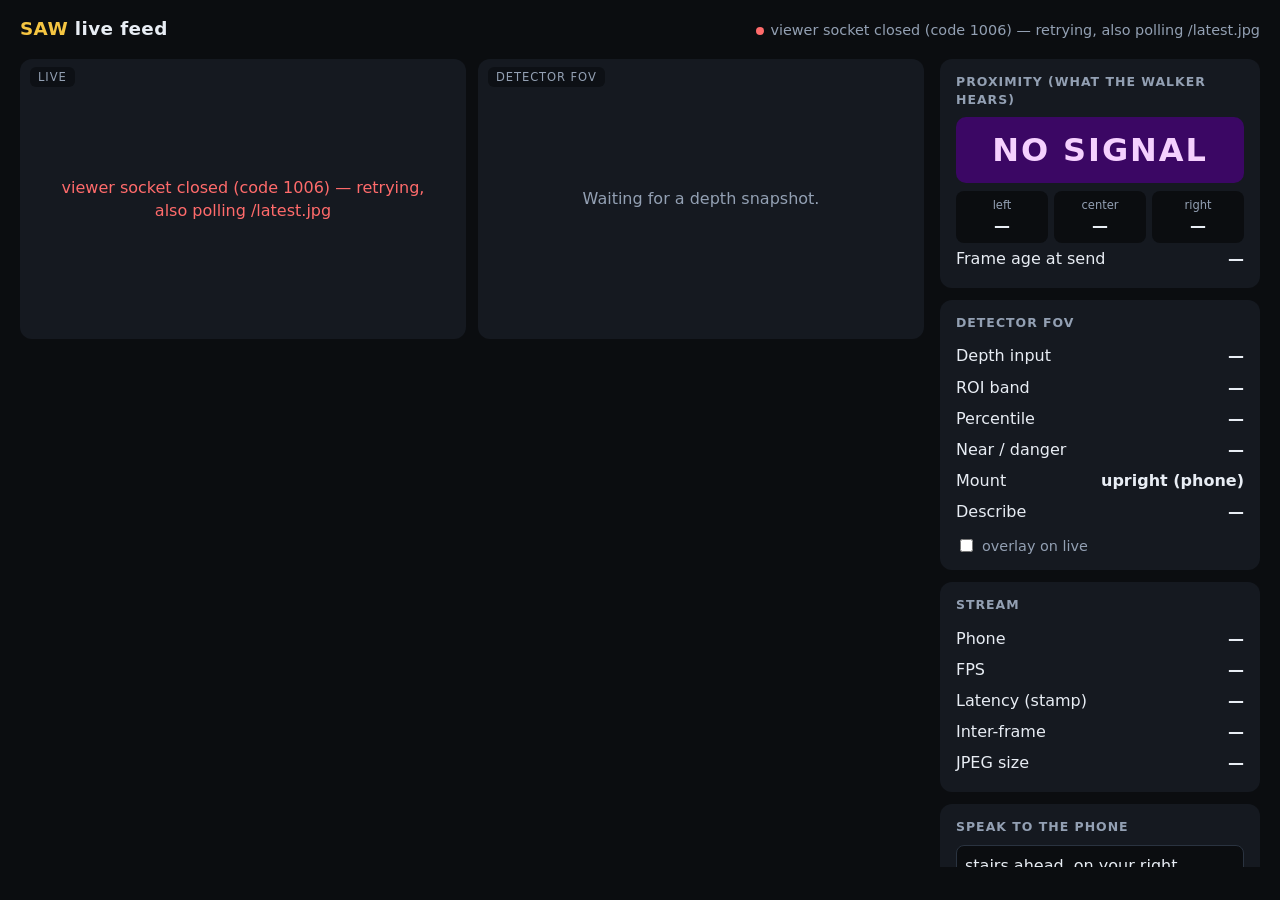
==== server/static/index.html @ 2505c1c9 "fix(viewer): honor hidden so the FoV img does not flash broken Author display:block on stage images " ====
<!DOCTYPE html>
<html lang="en">
<head>
  <meta charset="utf-8" />
  <meta name="viewport" content="width=device-width, initial-scale=1" />
  <title>SAW — live feed</title>
  <style>
    :root {
      --bg: #0b0d10;
      --panel: #151920;
      --ink: #e8edf4;
      --muted: #93a0b3;
      --accent: #f5c542;
      --good: #3dd68c;
      --bad: #ff6b6b;
    }
    * { box-sizing: border-box; }
    [hidden] { display: none !important; }
    html, body { margin: 0; height: 100%; background: var(--bg); color: var(--ink); font: 16px/1.45 ui-sans-serif, system-ui, sans-serif; }
    header { padding: 16px 20px 8px; display: flex; justify-content: space-between; align-items: baseline; gap: 12px; flex-wrap: wrap; }
    h1 { font-size: 1.15rem; margin: 0; letter-spacing: 0.02em; }
    h1 span { color: var(--accent); }
    .meta { color: var(--muted); font-size: 0.9rem; }
    main { display: grid; grid-template-columns: 1fr 320px; gap: 16px; padding: 8px 20px 20px; height: calc(100% - 64px); }
    @media (max-width: 800px) { main { grid-template-columns: 1fr; height: auto; } }
    .feeds { display: grid; grid-template-columns: 1fr 1fr; gap: 12px; min-height: 0; }
    .feeds.overlay { grid-template-columns: 1fr; }
    @media (max-width: 1100px) { .feeds:not(.overlay) { grid-template-columns: 1fr; } }
    .stage { background: var(--panel); border-radius: 12px; display: flex; align-items: center; justify-content: center; overflow: hidden; min-height: 280px; position: relative; }
    .stage img { max-width: 100%; max-height: 100%; display: block; background: #000; }
    .stage canvas { max-width: 100%; max-height: 100%; display: block; background: transparent; }
    .stage .stack { position: relative; display: inline-block; max-width: 100%; max-height: 100%; }
    .stage .stack img, .stage .stack canvas { max-width: 100%; max-height: 70vh; }
    .stage .stack canvas { position: absolute; inset: 0; width: 100%; height: 100%; pointer-events: none; }
    .feeds.overlay #fovStage { position: absolute; inset: 0; background: transparent; opacity: 0.55; pointer-events: none; }
    .feeds.overlay { position: relative; }
    .feeds.overlay #fovStage img { max-height: 70vh; }
    .label { position: absolute; top: 8px; left: 10px; font-size: 0.72rem; letter-spacing: 0.08em; text-transform: uppercase; color: var(--muted); background: rgba(11,13,16,0.7); padding: 2px 8px; border-radius: 6px; }
    .empty { color: var(--muted); padding: 24px; text-align: center; }
    .empty.bad { color: var(--bad); }
    aside { display: flex; flex-direction: column; gap: 12px; overflow: auto; }
    .card { background: var(--panel); border-radius: 12px; padding: 14px 16px; }
    .card h2 { margin: 0 0 8px; font-size: 0.78rem; text-transform: uppercase; letter-spacing: 0.08em; color: var(--muted); }
    .stat { display: flex; justify-content: space-between; padding: 4px 0; gap: 12px; }
    .stat b { font-variant-numeric: tabular-nums; text-align: right; }
    .dot { width: 8px; height: 8px; border-radius: 50%; display: inline-block; margin-right: 6px; background: var(--bad); }
    .dot.on { background: var(--good); }
    textarea, input, button { font: inherit; }
    textarea, select { width: 100%; background: #0b0d10; color: var(--ink); border: 1px solid #2a3340; border-radius: 8px; padding: 8px; }
    textarea { min-height: 72px; resize: vertical; }
    select { width: auto; }
    .row { display: flex; gap: 8px; margin-top: 8px; align-items: center; flex-wrap: wrap; }
    button { background: var(--accent); color: #1a1400; border: 0; border-radius: 8px; padding: 8px 12px; font-weight: 700; cursor: pointer; }
    button.ghost { background: transparent; color: var(--ink); border: 1px solid #2a3340; }
    label.chk { color: var(--muted); font-size: 0.9rem; display: flex; gap: 6px; align-items: center; }
    .prox { font-size: 2rem; font-weight: 800; text-align: center; border-radius: 10px; padding: 10px 0; background: #2a3340; letter-spacing: 0.06em; }
    .prox.clear { background: #14532d; color: #bbf7d0; }
    .prox.near { background: #854d0e; color: #fef08a; }
    .prox.danger { background: #991b1b; color: #fff; }
    .prox.lost { background: #3b0764; color: #f5d0fe; }
    .sectors { display: grid; grid-template-columns: repeat(3, 1fr); gap: 6px; margin-top: 8px; text-align: center; font-variant-numeric: tabular-nums; }
    .sectors div { background: #0b0d10; border-radius: 8px; padding: 6px 0; }
    .sectors small { display: block; color: var(--muted); font-size: 0.72rem; }
    .log { font: 12px/1.4 ui-monospace, monospace; color: var(--muted); max-height: 160px; overflow: auto; white-space: pre-wrap; }
  </style>
</head>
<body>
  <header>
    <h1><span>SAW</span> live feed</h1>
    <div class="meta"><span class="dot" id="dot"></span><span id="conn">connecting…</span></div>
  </header>
  <main>
    <div>
      <div class="feeds" id="feeds">
        <section class="stage" aria-label="Phone camera feed" id="liveStage">
          <div class="empty" id="empty">Waiting for frames from the phone.</div>
          <div class="stack" id="liveStack" hidden>
            <img id="frame" alt="Latest frame from the phone camera" />
            <canvas id="roiCanvas" aria-hidden="true"></canvas>
          </div>
          <span class="label">Live</span>
        </section>
        <section class="stage" aria-label="Effective field of view" id="fovStage">
          <div class="empty" id="fovEmpty">Waiting for a depth snapshot.</div>
          <img id="fov" alt="Depth band the proximity detector uses" hidden />
          <span class="label">Detector FoV</span>
        </section>
      </div>
    </div>
    <aside>
      <div class="card">
        <h2>Proximity (what the walker hears)</h2>
        <div class="prox lost" id="prox" role="status" aria-live="polite">NO SIGNAL</div>
        <div class="sectors">
          <div><small>left</small><b id="secL">—</b></div>
          <div><small>center</small><b id="secC">—</b></div>
          <div><small>right</small><b id="secR">—</b></div>
        </div>
        <div class="stat"><span>Frame age at send</span><b id="proxAge">—</b></div>
      </div>
      <div class="card">
        <h2>Detector FoV</h2>
        <div class="stat"><span>Depth input</span><b id="fovSize">—</b></div>
        <div class="stat"><span>ROI band</span><b id="fovRoi">—</b></div>
        <div class="stat"><span>Percentile</span><b id="fovPct">—</b></div>
        <div class="stat"><span>Near / danger</span><b id="fovThr">—</b></div>
        <div class="stat"><span>Mount</span><b id="fovMount">upright (phone)</b></div>
        <div class="stat"><span>Describe</span><b id="fovDescribe">—</b></div>
        <div class="row">
          <label class="chk"><input type="checkbox" id="overlayBox" /> overlay on live</label>
        </div>
      </div>
      <div class="card">
        <h2>Stream</h2>
        <div class="stat"><span>Phone</span><b id="phone">—</b></div>
        <div class="stat"><span>FPS</span><b id="fps">—</b></div>
        <div class="stat"><span>Latency (stamp)</span><b id="lat">—</b></div>
        <div class="stat"><span>Inter-frame</span><b id="inter">—</b></div>
        <div class="stat"><span>JPEG size</span><b id="bytes">—</b></div>
      </div>
      <div class="card">
        <h2>Speak to the phone</h2>
        <textarea id="sayText" placeholder="Something the phone should say">stairs ahead, on your right</textarea>
        <div class="row">
          <button type="button" id="sayBtn">Say</button>
          <button type="button" class="ghost" id="sayUrgent">Say urgent</button>
          <label class="chk"><input type="checkbox" id="urgentBox" /> urgent</label>
        </div>
      </div>
      <div class="card">
        <h2>Recall</h2>
        <textarea id="recallText" placeholder="What happened in the last few minutes?">what happened recently</textarea>
        <div class="row">
          <button type="button" id="recallBtn">Recall</button>
          <select id="recallBackend" aria-label="Recall backend">
            <option value="">auto</option>
            <option value="snowflake">snowflake</option>
            <option value="tiger">tiger</option>
          </select>
        </div>
      </div>
      <div class="card">
        <h2>Log</h2>
        <div class="log" id="log"></div>
      </div>
    </aside>
  </main>
  <script>
    const $ = (id) => document.getElementById(id);
    const logEl = $("log");
    function log(line) {
      const t = new Date().toLocaleTimeString();
      logEl.textContent = `[${t}] ${line}\n` + logEl.textContent;
    }
    function showStatus(text, ok) {
      $("conn").textContent = text;
      $("dot").classList.toggle("on", !!ok);
    }
    function showSocketError(reason) {
      showStatus(reason, false);
      log(reason);
      if ($("liveStack").hidden) {
        $("empty").hidden = false;
        $("empty").classList.add("bad");
        $("empty").textContent = reason;
      }
    }

    let frameUrl = null;
    let lastWsFrame = 0;
    let lastHttpTs = "";
    let lastFovSeq = -1;
    let fovMeta = null;
    let ws = null;
    let reconnectTimer = null;

    function jpegFromBinary(buf) {
      const bytes = buf instanceof Uint8Array ? buf : new Uint8Array(buf);
      if (bytes.byteLength >= 2 && bytes[0] === 0xff && bytes[1] === 0xd8) return bytes;
      if (bytes.byteLength < 20) return null;
      if (bytes[0] !== 83 || bytes[1] !== 65 || bytes[2] !== 87 || bytes[3] !== 49) return null; // SAW1
      const payloadLen = new DataView(bytes.buffer, bytes.byteOffset, bytes.byteLength).getUint32(16, false);
      if (payloadLen < 1 || 20 + payloadLen > bytes.byteLength) return null;
      return bytes.subarray(20, 20 + payloadLen);
    }

    function showFrame(jpeg) {
      const blob = jpeg instanceof Blob ? jpeg : new Blob([jpeg], { type: "image/jpeg" });
      if (frameUrl) URL.revokeObjectURL(frameUrl);
      frameUrl = URL.createObjectURL(blob);
      $("frame").src = frameUrl;
      $("liveStack").hidden = false;
      $("empty").hidden = true;
      $("empty").classList.remove("bad");
    }

    function applyFovMeta(meta) {
      if (!meta) return;
      fovMeta = meta;
      const h = meta.depth_height, w = meta.depth_width;
      $("fovSize").textContent = (h && w) ? (h + "×" + w) : "—";
      $("fovRoi").textContent = (typeof meta.roi_top === "number")
        ? (meta.roi_top + "–" + meta.roi_bottom) : "—";
      $("fovPct").textContent = (typeof meta.percentile === "number") ? ("p" + meta.percentile) : "—";
      $("fovThr").textContent = (typeof meta.near_m === "number")
        ? (meta.near_m + " / " + meta.danger_m + " m") : "—";
      $("fovMount").textContent = meta.mount_note || "upright (phone)";
      $("fovDescribe").textContent = meta.describe || "—";
      if (meta.has_jpeg && typeof meta.seq === "number" && meta.seq !== lastFovSeq) {
        lastFovSeq = meta.seq;
        $("fov").src = "/fov.jpg?t=" + meta.seq;
        $("fov").hidden = false;
        $("fovEmpty").hidden = true;
      } else if (!meta.has_jpeg) {
        $("fov").removeAttribute("src");
        $("fov").hidden = true;
        $("fovEmpty").hidden = false;
        $("fovEmpty").textContent = meta.model
          ? "Waiting for a depth snapshot."
          : "No depth model loaded — ROI band is drawn on the live frame.";
      }
      drawRoi();
    }

    function drawRoi() {
      const img = $("frame");
      const canvas = $("roiCanvas");
      if (!fovMeta || !img.naturalWidth) return;
      canvas.width = img.naturalWidth;
      canvas.height = img.naturalHeight;
      const ctx = canvas.getContext("2d");
      ctx.clearRect(0, 0, canvas.width, canvas.height);
      const y0 = canvas.height * (fovMeta.roi_top || 0);
      const y1 = canvas.height * (fovMeta.roi_bottom || 1);
      ctx.fillStyle = "rgba(11,13,16,0.45)";
      ctx.fillRect(0, 0, canvas.width, y0);
      ctx.fillRect(0, y1, canvas.width, canvas.height - y1);
      ctx.strokeStyle = "#f5c542";
      ctx.lineWidth = Math.max(2, canvas.width / 200);
      ctx.strokeRect(1, y0, canvas.width - 2, Math.max(2, y1 - y0));
      ctx.strokeStyle = "#e8edf4";
      ctx.lineWidth = 1;
      ctx.beginPath();
      ctx.moveTo(canvas.width / 3, y0);
      ctx.lineTo(canvas.width / 3, y1);
      ctx.moveTo((canvas.width * 2) / 3, y0);
      ctx.lineTo((canvas.width * 2) / 3, y1);
      ctx.stroke();
    }
    $("frame").addEventListener("load", drawRoi);

    function handleText(raw) {
      let obj;
      try { obj = JSON.parse(raw); } catch { return; }
      if (obj.type === "stats") {
        $("fps").textContent = obj.fps;
        $("lat").textContent = obj.latency_ms + " ms";
        $("inter").textContent = obj.inter_ms + " ms";
        $("bytes").textContent = obj.bytes + " B";
        $("phone").textContent = obj.phone_connected ? "connected" : "offline";
      } else if (obj.type === "say") {
        log("say" + (obj.urgent ? " (urgent)" : "") + ": " + obj.text);
      } else if (obj.type === "hello_ack") {
        $("phone").textContent = obj.phone_connected ? "connected" : "offline";
        log("hello_ack proto=" + obj.proto);
        if (obj.fov) applyFovMeta(obj.fov);
      } else if (obj.type === "proximity") {
        showProximity(obj);
      } else if (obj.type === "fov") {
        applyFovMeta(obj);
      } else if (obj.type === "mic") {
        log("mic chunk " + obj.bytes + " B");
      }
    }

    async function onWsMessage(ev) {
      if (typeof ev.data === "string") {
        handleText(ev.data);
        return;
      }
      let buf = ev.data;
      if (buf instanceof Blob) buf = await buf.arrayBuffer();
      if (!(buf instanceof ArrayBuffer)) return;
      const jpeg = jpegFromBinary(buf);
      if (!jpeg) return;
      lastWsFrame = performance.now();
      showFrame(jpeg);
    }

    function viewerUrl() {
      const proto = location.protocol === "https:" ? "wss" : "ws";
      return proto + "://" + location.host + "/v1/viewer";
    }

    function connectViewer() {
      const url = viewerUrl();
      try {
        ws = new WebSocket(url);
      } catch (err) {
        showSocketError("viewer socket failed to open: " + err + " (" + url + ")");
        scheduleReconnect();
        return;
      }
      ws.binaryType = "arraybuffer";
      ws.addEventListener("open", () => {
        showStatus("viewer connected", true);
        $("empty").classList.remove("bad");
        log("viewer socket open " + url);
      });
      ws.addEventListener("close", (ev) => {
        const why = "viewer socket closed (code " + ev.code + (ev.reason ? " " + ev.reason : "") + ")";
        showSocketError(why + " — retrying, also polling /latest.jpg");
        scheduleReconnect();
      });
      ws.addEventListener("error", () => {
        showSocketError("viewer socket error (" + url + ") — polling /latest.jpg");
      });
      ws.addEventListener("message", (ev) => { onWsMessage(ev).catch((e) => log(String(e))); });
    }

    function scheduleReconnect() {
      if (reconnectTimer) return;
      reconnectTimer = setTimeout(() => {
        reconnectTimer = null;
        connectViewer();
      }, 1500);
    }

    async function pollLatest() {
      if (lastWsFrame && performance.now() - lastWsFrame < 500) return;
      try {
        const r = await fetch("/latest.jpg", { cache: "no-store" });
        if (!r.ok) return;
        const blob = await r.blob();
        if (!blob.size) return;
        const ts = r.headers.get("X-Capture-Ts") || String(blob.size);
        if (ts === lastHttpTs && !$("liveStack").hidden) return;
        lastHttpTs = ts;
        showFrame(blob);
      } catch (err) {
        log("latest.jpg poll failed: " + err);
      }
    }

    async function pollFov() {
      if (ws && ws.readyState === WebSocket.OPEN && lastFovSeq >= 0) return;
      try {
        const r = await fetch("/fov.json", { cache: "no-store" });
        if (r.ok) applyFovMeta(await r.json());
      } catch (err) {
        log("fov.json poll failed: " + err);
      }
    }

    // Mirrors the phone watchdog: no heartbeat for 1 s means the walker hears "sensor lost".
    let lastProx = 0;
    function showProximity(p) {
      lastProx = performance.now();
      const el = $("prox");
      const known = p.state === "ok" && ["clear", "near", "danger"].includes(p.level);
      el.className = "prox " + (known ? p.level : "lost");
      el.textContent = known ? p.level.toUpperCase() : "UNKNOWN";
      const s = p.sectors_m || {};
      const fmt = (v) => (typeof v === "number" ? v.toFixed(1) + " m" : "—");
      $("secL").textContent = fmt(s.left);
      $("secC").textContent = fmt(s.center);
      $("secR").textContent = fmt(s.right);
      $("proxAge").textContent = typeof p.age_ms === "number" ? p.age_ms + " ms" : "—";
    }
    setInterval(() => {
      if (lastProx && performance.now() - lastProx > 1000) {
        $("prox").className = "prox lost";
        $("prox").textContent = "SENSOR LOST";
      }
    }, 200);

    async function sendSay(urgent) {
      const text = $("sayText").value;
      const u = urgent || $("urgentBox").checked;
      const r = await fetch("/say", {
        method: "POST",
        headers: { "content-type": "application/json" },
        body: JSON.stringify({ text, urgent: u }),
      });
      const j = await r.json();
      log(j.ok ? "posted say" : ("say failed: " + j.error));
    }
    $("sayBtn").onclick = () => sendSay(false);
    $("sayUrgent").onclick = () => sendSay(true);
    $("recallBtn").onclick = async () => {
      const question = $("recallText").value;
      const backend = $("recallBackend").value;
      const r = await fetch("/recall", {
        method: "POST",
        headers: { "content-type": "application/json" },
        body: JSON.stringify({ question, backend: backend || null }),
      });
      const j = await r.json();
      log(j.ok ? ("recall (" + j.backend + "): " + j.text) : ("recall failed: " + j.error));
    };
    $("overlayBox").onchange = () => $("feeds").classList.toggle("overlay", $("overlayBox").checked);

    pollLatest();
    pollFov();
    setInterval(pollLatest, 250);
    setInterval(pollFov, 500);
    connectViewer();
  </script>
</body>
</html>
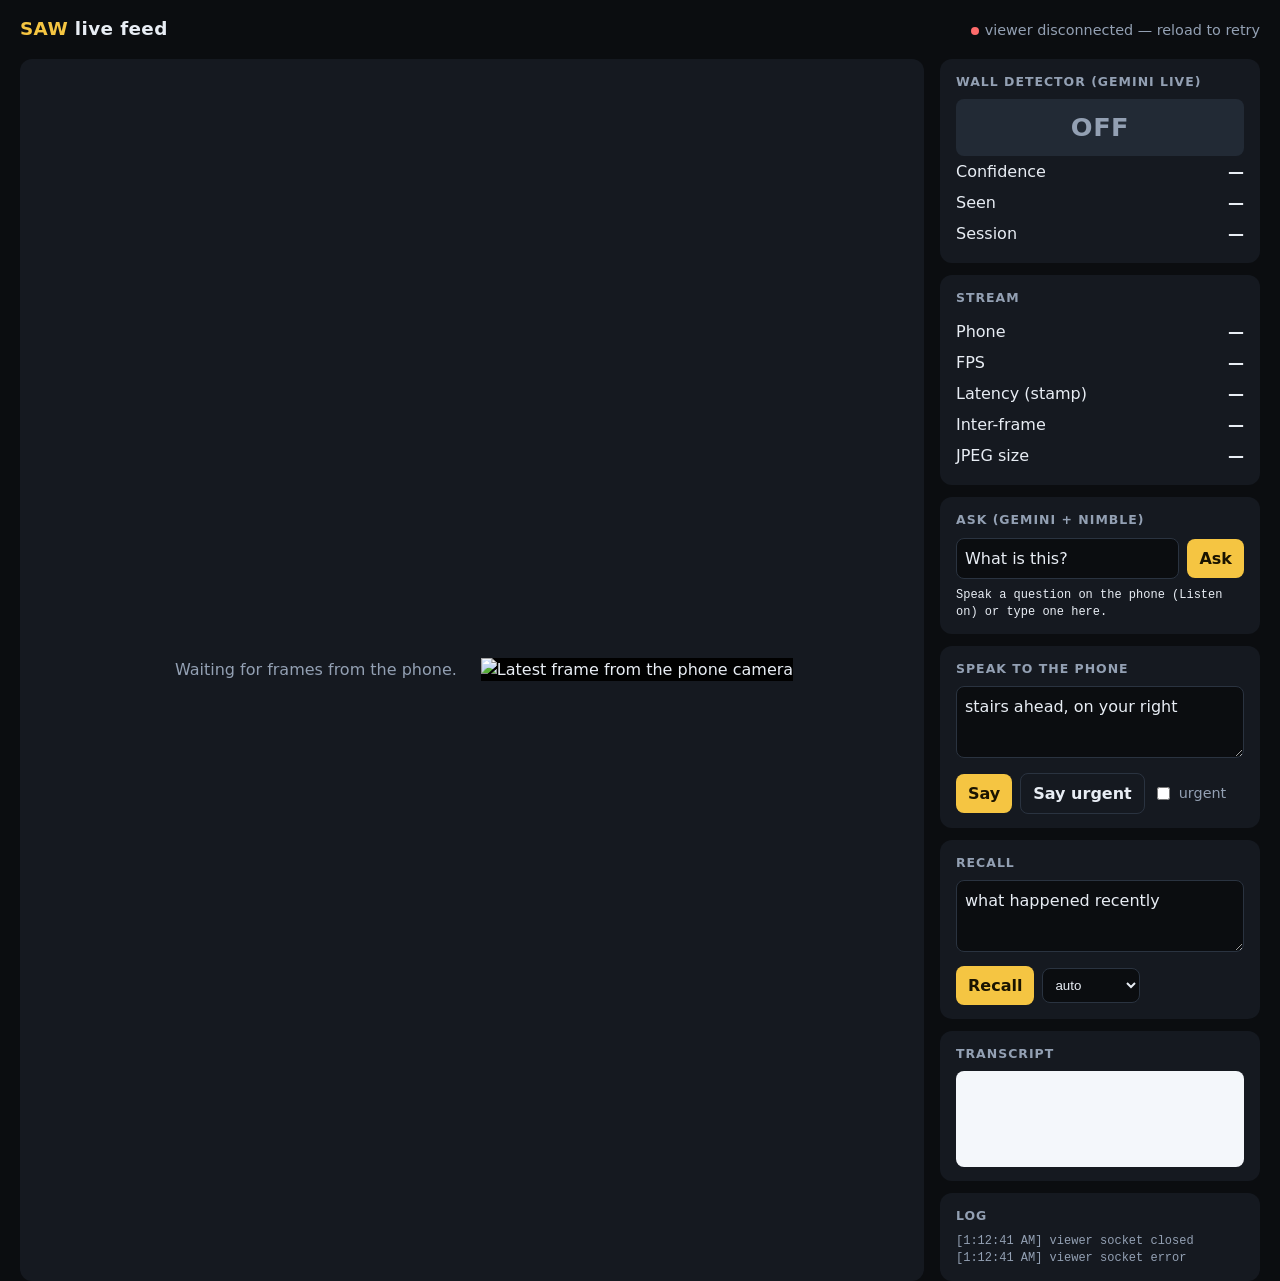
==== commit 805cd62d: "iPhone web client, Gemini + Nimble assistant" ====
--- a/server/static/index.html
+++ b/server/static/index.html
@@ -15,7 +15,6 @@
       --bad: #ff6b6b;
     }
     * { box-sizing: border-box; }
-    [hidden] { display: none !important; }
     html, body { margin: 0; height: 100%; background: var(--bg); color: var(--ink); font: 16px/1.45 ui-sans-serif, system-ui, sans-serif; }
     header { padding: 16px 20px 8px; display: flex; justify-content: space-between; align-items: baseline; gap: 12px; flex-wrap: wrap; }
     h1 { font-size: 1.15rem; margin: 0; letter-spacing: 0.02em; }
@@ -23,45 +22,33 @@
     .meta { color: var(--muted); font-size: 0.9rem; }
     main { display: grid; grid-template-columns: 1fr 320px; gap: 16px; padding: 8px 20px 20px; height: calc(100% - 64px); }
     @media (max-width: 800px) { main { grid-template-columns: 1fr; height: auto; } }
-    .feeds { display: grid; grid-template-columns: 1fr 1fr; gap: 12px; min-height: 0; }
-    .feeds.overlay { grid-template-columns: 1fr; }
-    @media (max-width: 1100px) { .feeds:not(.overlay) { grid-template-columns: 1fr; } }
     .stage { background: var(--panel); border-radius: 12px; display: flex; align-items: center; justify-content: center; overflow: hidden; min-height: 280px; position: relative; }
     .stage img { max-width: 100%; max-height: 100%; display: block; background: #000; }
-    .stage canvas { max-width: 100%; max-height: 100%; display: block; background: transparent; }
-    .stage .stack { position: relative; display: inline-block; max-width: 100%; max-height: 100%; }
-    .stage .stack img, .stage .stack canvas { max-width: 100%; max-height: 70vh; }
-    .stage .stack canvas { position: absolute; inset: 0; width: 100%; height: 100%; pointer-events: none; }
-    .feeds.overlay #fovStage { position: absolute; inset: 0; background: transparent; opacity: 0.55; pointer-events: none; }
-    .feeds.overlay { position: relative; }
-    .feeds.overlay #fovStage img { max-height: 70vh; }
-    .label { position: absolute; top: 8px; left: 10px; font-size: 0.72rem; letter-spacing: 0.08em; text-transform: uppercase; color: var(--muted); background: rgba(11,13,16,0.7); padding: 2px 8px; border-radius: 6px; }
     .empty { color: var(--muted); padding: 24px; text-align: center; }
-    .empty.bad { color: var(--bad); }
-    aside { display: flex; flex-direction: column; gap: 12px; overflow: auto; }
+    aside { display: flex; flex-direction: column; gap: 12px; }
     .card { background: var(--panel); border-radius: 12px; padding: 14px 16px; }
     .card h2 { margin: 0 0 8px; font-size: 0.78rem; text-transform: uppercase; letter-spacing: 0.08em; color: var(--muted); }
-    .stat { display: flex; justify-content: space-between; padding: 4px 0; gap: 12px; }
-    .stat b { font-variant-numeric: tabular-nums; text-align: right; }
+    .stat { display: flex; justify-content: space-between; padding: 4px 0; }
+    .stat b { font-variant-numeric: tabular-nums; }
     .dot { width: 8px; height: 8px; border-radius: 50%; display: inline-block; margin-right: 6px; background: var(--bad); }
     .dot.on { background: var(--good); }
     textarea, input, button { font: inherit; }
     textarea, select { width: 100%; background: #0b0d10; color: var(--ink); border: 1px solid #2a3340; border-radius: 8px; padding: 8px; }
     textarea { min-height: 72px; resize: vertical; }
     select { width: auto; }
-    .row { display: flex; gap: 8px; margin-top: 8px; align-items: center; flex-wrap: wrap; }
+    .row { display: flex; gap: 8px; margin-top: 8px; align-items: center; }
     button { background: var(--accent); color: #1a1400; border: 0; border-radius: 8px; padding: 8px 12px; font-weight: 700; cursor: pointer; }
     button.ghost { background: transparent; color: var(--ink); border: 1px solid #2a3340; }
     label.chk { color: var(--muted); font-size: 0.9rem; display: flex; gap: 6px; align-items: center; }
-    .prox { font-size: 2rem; font-weight: 800; text-align: center; border-radius: 10px; padding: 10px 0; background: #2a3340; letter-spacing: 0.06em; }
-    .prox.clear { background: #14532d; color: #bbf7d0; }
-    .prox.near { background: #854d0e; color: #fef08a; }
-    .prox.danger { background: #991b1b; color: #fff; }
-    .prox.lost { background: #3b0764; color: #f5d0fe; }
-    .sectors { display: grid; grid-template-columns: repeat(3, 1fr); gap: 6px; margin-top: 8px; text-align: center; font-variant-numeric: tabular-nums; }
-    .sectors div { background: #0b0d10; border-radius: 8px; padding: 6px 0; }
-    .sectors small { display: block; color: var(--muted); font-size: 0.72rem; }
     .log { font: 12px/1.4 ui-monospace, monospace; color: var(--muted); max-height: 160px; overflow: auto; white-space: pre-wrap; }
+    .transcript { background: #f4f7fb; color: #111; border-radius: 8px; min-height: 96px; max-height: 180px; overflow: auto; padding: 8px; font-size: 0.95rem; }
+    .transcript .partial { color: #6b7280; }
+    .transcript .final { color: #111; font-weight: 650; }
+    .wall { font-size: 1.6rem; font-weight: 800; letter-spacing: 0.02em; padding: 10px 12px; border-radius: 8px; text-align: center; background: #222a35; color: var(--muted); }
+    .wall.clear { background: #12321f; color: var(--good); }
+    .wall.approaching { background: #3a2f0b; color: var(--accent); }
+    .wall.too_close { background: #4a1414; color: var(--bad); animation: pulse 0.6s ease-in-out infinite alternate; }
+    @keyframes pulse { from { opacity: 1; } to { opacity: 0.55; } }
   </style>
 </head>
 <body>
@@ -70,45 +57,17 @@
     <div class="meta"><span class="dot" id="dot"></span><span id="conn">connecting…</span></div>
   </header>
   <main>
-    <div>
-      <div class="feeds" id="feeds">
-        <section class="stage" aria-label="Phone camera feed" id="liveStage">
-          <div class="empty" id="empty">Waiting for frames from the phone.</div>
-          <div class="stack" id="liveStack" hidden>
-            <img id="frame" alt="Latest frame from the phone camera" />
-            <canvas id="roiCanvas" aria-hidden="true"></canvas>
-          </div>
-          <span class="label">Live</span>
-        </section>
-        <section class="stage" aria-label="Effective field of view" id="fovStage">
-          <div class="empty" id="fovEmpty">Waiting for a depth snapshot.</div>
-          <img id="fov" alt="Depth band the proximity detector uses" hidden />
-          <span class="label">Detector FoV</span>
-        </section>
-      </div>
-    </div>
+    <section class="stage" aria-label="Phone camera feed">
+      <div class="empty" id="empty">Waiting for frames from the phone.</div>
+      <img id="frame" alt="Latest frame from the phone camera" hidden />
+    </section>
     <aside>
       <div class="card">
-        <h2>Proximity (what the walker hears)</h2>
-        <div class="prox lost" id="prox" role="status" aria-live="polite">NO SIGNAL</div>
-        <div class="sectors">
-          <div><small>left</small><b id="secL">—</b></div>
-          <div><small>center</small><b id="secC">—</b></div>
-          <div><small>right</small><b id="secR">—</b></div>
-        </div>
-        <div class="stat"><span>Frame age at send</span><b id="proxAge">—</b></div>
-      </div>
-      <div class="card">
-        <h2>Detector FoV</h2>
-        <div class="stat"><span>Depth input</span><b id="fovSize">—</b></div>
-        <div class="stat"><span>ROI band</span><b id="fovRoi">—</b></div>
-        <div class="stat"><span>Percentile</span><b id="fovPct">—</b></div>
-        <div class="stat"><span>Near / danger</span><b id="fovThr">—</b></div>
-        <div class="stat"><span>Mount</span><b id="fovMount">upright (phone)</b></div>
-        <div class="stat"><span>Describe</span><b id="fovDescribe">—</b></div>
-        <div class="row">
-          <label class="chk"><input type="checkbox" id="overlayBox" /> overlay on live</label>
-        </div>
+        <h2>Wall detector (Gemini Live)</h2>
+        <div class="wall" id="wallLevel" role="status" aria-live="assertive">OFF</div>
+        <div class="stat"><span>Confidence</span><b id="wallConf">—</b></div>
+        <div class="stat"><span>Seen</span><b id="wallNote">—</b></div>
+        <div class="stat"><span>Session</span><b id="wallConn">—</b></div>
       </div>
       <div class="card">
         <h2>Stream</h2>
@@ -117,6 +76,14 @@
         <div class="stat"><span>Latency (stamp)</span><b id="lat">—</b></div>
         <div class="stat"><span>Inter-frame</span><b id="inter">—</b></div>
         <div class="stat"><span>JPEG size</span><b id="bytes">—</b></div>
+      </div>
+      <div class="card">
+        <h2>Ask (Gemini + Nimble)</h2>
+        <div class="row" style="margin-top:0">
+          <input id="askText" value="What is this?" aria-label="Question about the camera view" style="flex:1; background:#0b0d10; color:var(--ink); border:1px solid #2a3340; border-radius:8px; padding:8px;" />
+          <button type="button" id="askBtn">Ask</button>
+        </div>
+        <div class="log" id="askLog" style="margin-top:8px; color:var(--ink)">Speak a question on the phone (Listen on) or type one here.</div>
       </div>
       <div class="card">
         <h2>Speak to the phone</h2>
@@ -140,239 +107,106 @@
         </div>
       </div>
       <div class="card">
+        <h2>Transcript</h2>
+        <div id="transcript" class="transcript" aria-live="polite"></div>
+      </div>
+      <div class="card">
         <h2>Log</h2>
         <div class="log" id="log"></div>
       </div>
     </aside>
   </main>
   <script>
+    const proto = location.protocol === "https:" ? "wss" : "ws";
+    const ws = new WebSocket(`${proto}://${location.host}/v1/viewer`);
+    ws.binaryType = "arraybuffer";
+
     const $ = (id) => document.getElementById(id);
     const logEl = $("log");
     function log(line) {
       const t = new Date().toLocaleTimeString();
       logEl.textContent = `[${t}] ${line}\n` + logEl.textContent;
     }
-    function showStatus(text, ok) {
-      $("conn").textContent = text;
-      $("dot").classList.toggle("on", !!ok);
-    }
-    function showSocketError(reason) {
-      showStatus(reason, false);
-      log(reason);
-      if ($("liveStack").hidden) {
-        $("empty").hidden = false;
-        $("empty").classList.add("bad");
-        $("empty").textContent = reason;
+
+    ws.addEventListener("open", () => {
+      $("dot").classList.add("on");
+      $("conn").textContent = "viewer connected";
+      log("viewer socket open");
+    });
+    ws.addEventListener("close", () => {
+      $("dot").classList.remove("on");
+      $("conn").textContent = "viewer disconnected — reload to retry";
+      log("viewer socket closed");
+    });
+    ws.addEventListener("error", () => log("viewer socket error"));
+
+    let url = null;
+    ws.addEventListener("message", (ev) => {
+      if (ev.data instanceof ArrayBuffer) {
+        const bytes = new Uint8Array(ev.data);
+        if (bytes.byteLength < 20) return;
+        const payloadLen = new DataView(ev.data).getUint32(16);
+        const jpeg = bytes.subarray(20, 20 + payloadLen);
+        const blob = new Blob([jpeg], { type: "image/jpeg" });
+        if (url) URL.revokeObjectURL(url);
+        url = URL.createObjectURL(blob);
+        $("frame").src = url;
+        $("frame").hidden = false;
+        $("empty").hidden = true;
+        return;
       }
-    }
-
-    let frameUrl = null;
-    let lastWsFrame = 0;
-    let lastHttpTs = "";
-    let lastFovSeq = -1;
-    let fovMeta = null;
-    let ws = null;
-    let reconnectTimer = null;
-
-    function jpegFromBinary(buf) {
-      const bytes = buf instanceof Uint8Array ? buf : new Uint8Array(buf);
-      if (bytes.byteLength >= 2 && bytes[0] === 0xff && bytes[1] === 0xd8) return bytes;
-      if (bytes.byteLength < 20) return null;
-      if (bytes[0] !== 83 || bytes[1] !== 65 || bytes[2] !== 87 || bytes[3] !== 49) return null; // SAW1
-      const payloadLen = new DataView(bytes.buffer, bytes.byteOffset, bytes.byteLength).getUint32(16, false);
-      if (payloadLen < 1 || 20 + payloadLen > bytes.byteLength) return null;
-      return bytes.subarray(20, 20 + payloadLen);
-    }
-
-    function showFrame(jpeg) {
-      const blob = jpeg instanceof Blob ? jpeg : new Blob([jpeg], { type: "image/jpeg" });
-      if (frameUrl) URL.revokeObjectURL(frameUrl);
-      frameUrl = URL.createObjectURL(blob);
-      $("frame").src = frameUrl;
-      $("liveStack").hidden = false;
-      $("empty").hidden = true;
-      $("empty").classList.remove("bad");
-    }
-
-    function applyFovMeta(meta) {
-      if (!meta) return;
-      fovMeta = meta;
-      const h = meta.depth_height, w = meta.depth_width;
-      $("fovSize").textContent = (h && w) ? (h + "×" + w) : "—";
-      $("fovRoi").textContent = (typeof meta.roi_top === "number")
-        ? (meta.roi_top + "–" + meta.roi_bottom) : "—";
-      $("fovPct").textContent = (typeof meta.percentile === "number") ? ("p" + meta.percentile) : "—";
-      $("fovThr").textContent = (typeof meta.near_m === "number")
-        ? (meta.near_m + " / " + meta.danger_m + " m") : "—";
-      $("fovMount").textContent = meta.mount_note || "upright (phone)";
-      $("fovDescribe").textContent = meta.describe || "—";
-      if (meta.has_jpeg && typeof meta.seq === "number" && meta.seq !== lastFovSeq) {
-        lastFovSeq = meta.seq;
-        $("fov").src = "/fov.jpg?t=" + meta.seq;
-        $("fov").hidden = false;
-        $("fovEmpty").hidden = true;
-      } else if (!meta.has_jpeg) {
-        $("fov").removeAttribute("src");
-        $("fov").hidden = true;
-        $("fovEmpty").hidden = false;
-        $("fovEmpty").textContent = meta.model
-          ? "Waiting for a depth snapshot."
-          : "No depth model loaded — ROI band is drawn on the live frame.";
-      }
-      drawRoi();
-    }
-
-    function drawRoi() {
-      const img = $("frame");
-      const canvas = $("roiCanvas");
-      if (!fovMeta || !img.naturalWidth) return;
-      canvas.width = img.naturalWidth;
-      canvas.height = img.naturalHeight;
-      const ctx = canvas.getContext("2d");
-      ctx.clearRect(0, 0, canvas.width, canvas.height);
-      const y0 = canvas.height * (fovMeta.roi_top || 0);
-      const y1 = canvas.height * (fovMeta.roi_bottom || 1);
-      ctx.fillStyle = "rgba(11,13,16,0.45)";
-      ctx.fillRect(0, 0, canvas.width, y0);
-      ctx.fillRect(0, y1, canvas.width, canvas.height - y1);
-      ctx.strokeStyle = "#f5c542";
-      ctx.lineWidth = Math.max(2, canvas.width / 200);
-      ctx.strokeRect(1, y0, canvas.width - 2, Math.max(2, y1 - y0));
-      ctx.strokeStyle = "#e8edf4";
-      ctx.lineWidth = 1;
-      ctx.beginPath();
-      ctx.moveTo(canvas.width / 3, y0);
-      ctx.lineTo(canvas.width / 3, y1);
-      ctx.moveTo((canvas.width * 2) / 3, y0);
-      ctx.lineTo((canvas.width * 2) / 3, y1);
-      ctx.stroke();
-    }
-    $("frame").addEventListener("load", drawRoi);
-
-    function handleText(raw) {
       let obj;
-      try { obj = JSON.parse(raw); } catch { return; }
+      try { obj = JSON.parse(ev.data); } catch { return; }
       if (obj.type === "stats") {
         $("fps").textContent = obj.fps;
         $("lat").textContent = obj.latency_ms + " ms";
         $("inter").textContent = obj.inter_ms + " ms";
         $("bytes").textContent = obj.bytes + " B";
         $("phone").textContent = obj.phone_connected ? "connected" : "offline";
+      } else if (obj.type === "wall") {
+        const labels = { clear: "CLEAR", approaching: "APPROACHING", too_close: "TOO CLOSE" };
+        const el = $("wallLevel");
+        el.className = "wall " + (obj.level || "");
+        el.textContent = obj.level ? labels[obj.level] : (obj.connected ? "WAITING" : "OFFLINE");
+        $("wallConf").textContent = obj.confidence == null ? "—" : Math.round(obj.confidence * 100) + "%";
+        $("wallNote").textContent = obj.note || "—";
+        $("wallConn").textContent = obj.error ? ("error: " + obj.error) : (obj.connected ? obj.model : "reconnecting…");
+      } else if (obj.type === "assistant") {
+        const box = $("askLog");
+        if (obj.stage === "looking") box.textContent = "Q: " + obj.question + "\nLooking…";
+        else if (obj.stage === "answer") box.textContent = "Q: " + obj.question + "\nA: " + obj.answer + (obj.search_query ? "\nNimble search: " + obj.search_query + "…" : "");
+        else if (obj.stage === "more") box.textContent += "\nMore: " + obj.more + (obj.sources && obj.sources.length ? "\nSources: " + obj.sources.join(", ") : "");
+        else if (obj.stage === "error") box.textContent += "\nError: " + obj.error;
       } else if (obj.type === "say") {
         log("say" + (obj.urgent ? " (urgent)" : "") + ": " + obj.text);
       } else if (obj.type === "hello_ack") {
         $("phone").textContent = obj.phone_connected ? "connected" : "offline";
         log("hello_ack proto=" + obj.proto);
-        if (obj.fov) applyFovMeta(obj.fov);
-      } else if (obj.type === "proximity") {
-        showProximity(obj);
-      } else if (obj.type === "fov") {
-        applyFovMeta(obj);
       } else if (obj.type === "mic") {
         log("mic chunk " + obj.bytes + " B");
+      } else if (obj.type === "transcript") {
+        const box = $("transcript");
+        const stamp = new Date(obj.ts || Date.now()).toLocaleTimeString();
+        if (obj.final) {
+          const pending = document.getElementById("partialLine");
+          if (pending) pending.remove();
+          const row = document.createElement("div");
+          row.className = "final";
+          row.textContent = stamp + "  " + obj.text;
+          box.appendChild(row);
+          box.scrollTop = box.scrollHeight;
+        } else {
+          let pending = document.getElementById("partialLine");
+          if (!pending) {
+            pending = document.createElement("div");
+            pending.id = "partialLine";
+            pending.className = "partial";
+            box.appendChild(pending);
+          }
+          pending.textContent = stamp + "  " + obj.text;
+        }
       }
-    }
-
-    async function onWsMessage(ev) {
-      if (typeof ev.data === "string") {
-        handleText(ev.data);
-        return;
-      }
-      let buf = ev.data;
-      if (buf instanceof Blob) buf = await buf.arrayBuffer();
-      if (!(buf instanceof ArrayBuffer)) return;
-      const jpeg = jpegFromBinary(buf);
-      if (!jpeg) return;
-      lastWsFrame = performance.now();
-      showFrame(jpeg);
-    }
-
-    function viewerUrl() {
-      const proto = location.protocol === "https:" ? "wss" : "ws";
-      return proto + "://" + location.host + "/v1/viewer";
-    }
-
-    function connectViewer() {
-      const url = viewerUrl();
-      try {
-        ws = new WebSocket(url);
-      } catch (err) {
-        showSocketError("viewer socket failed to open: " + err + " (" + url + ")");
-        scheduleReconnect();
-        return;
-      }
-      ws.binaryType = "arraybuffer";
-      ws.addEventListener("open", () => {
-        showStatus("viewer connected", true);
-        $("empty").classList.remove("bad");
-        log("viewer socket open " + url);
-      });
-      ws.addEventListener("close", (ev) => {
-        const why = "viewer socket closed (code " + ev.code + (ev.reason ? " " + ev.reason : "") + ")";
-        showSocketError(why + " — retrying, also polling /latest.jpg");
-        scheduleReconnect();
-      });
-      ws.addEventListener("error", () => {
-        showSocketError("viewer socket error (" + url + ") — polling /latest.jpg");
-      });
-      ws.addEventListener("message", (ev) => { onWsMessage(ev).catch((e) => log(String(e))); });
-    }
-
-    function scheduleReconnect() {
-      if (reconnectTimer) return;
-      reconnectTimer = setTimeout(() => {
-        reconnectTimer = null;
-        connectViewer();
-      }, 1500);
-    }
-
-    async function pollLatest() {
-      if (lastWsFrame && performance.now() - lastWsFrame < 500) return;
-      try {
-        const r = await fetch("/latest.jpg", { cache: "no-store" });
-        if (!r.ok) return;
-        const blob = await r.blob();
-        if (!blob.size) return;
-        const ts = r.headers.get("X-Capture-Ts") || String(blob.size);
-        if (ts === lastHttpTs && !$("liveStack").hidden) return;
-        lastHttpTs = ts;
-        showFrame(blob);
-      } catch (err) {
-        log("latest.jpg poll failed: " + err);
-      }
-    }
-
-    async function pollFov() {
-      if (ws && ws.readyState === WebSocket.OPEN && lastFovSeq >= 0) return;
-      try {
-        const r = await fetch("/fov.json", { cache: "no-store" });
-        if (r.ok) applyFovMeta(await r.json());
-      } catch (err) {
-        log("fov.json poll failed: " + err);
-      }
-    }
-
-    // Mirrors the phone watchdog: no heartbeat for 1 s means the walker hears "sensor lost".
-    let lastProx = 0;
-    function showProximity(p) {
-      lastProx = performance.now();
-      const el = $("prox");
-      const known = p.state === "ok" && ["clear", "near", "danger"].includes(p.level);
-      el.className = "prox " + (known ? p.level : "lost");
-      el.textContent = known ? p.level.toUpperCase() : "UNKNOWN";
-      const s = p.sectors_m || {};
-      const fmt = (v) => (typeof v === "number" ? v.toFixed(1) + " m" : "—");
-      $("secL").textContent = fmt(s.left);
-      $("secC").textContent = fmt(s.center);
-      $("secR").textContent = fmt(s.right);
-      $("proxAge").textContent = typeof p.age_ms === "number" ? p.age_ms + " ms" : "—";
-    }
-    setInterval(() => {
-      if (lastProx && performance.now() - lastProx > 1000) {
-        $("prox").className = "prox lost";
-        $("prox").textContent = "SENSOR LOST";
-      }
-    }, 200);
+    });
 
     async function sendSay(urgent) {
       const text = $("sayText").value;
@@ -385,6 +219,18 @@
       const j = await r.json();
       log(j.ok ? "posted say" : ("say failed: " + j.error));
     }
+    async function sendAsk() {
+      const question = $("askText").value;
+      const r = await fetch("/ask", {
+        method: "POST",
+        headers: { "content-type": "application/json" },
+        body: JSON.stringify({ question }),
+      });
+      const j = await r.json();
+      if (!j.ok) $("askLog").textContent = "Ask failed: " + j.error;
+    }
+    $("askBtn").onclick = sendAsk;
+    $("askText").addEventListener("keydown", (e) => { if (e.key === "Enter") sendAsk(); });
     $("sayBtn").onclick = () => sendSay(false);
     $("sayUrgent").onclick = () => sendSay(true);
     $("recallBtn").onclick = async () => {
@@ -398,13 +244,6 @@
       const j = await r.json();
       log(j.ok ? ("recall (" + j.backend + "): " + j.text) : ("recall failed: " + j.error));
     };
-    $("overlayBox").onchange = () => $("feeds").classList.toggle("overlay", $("overlayBox").checked);
-
-    pollLatest();
-    pollFov();
-    setInterval(pollLatest, 250);
-    setInterval(pollFov, 500);
-    connectViewer();
   </script>
 </body>
 </html>
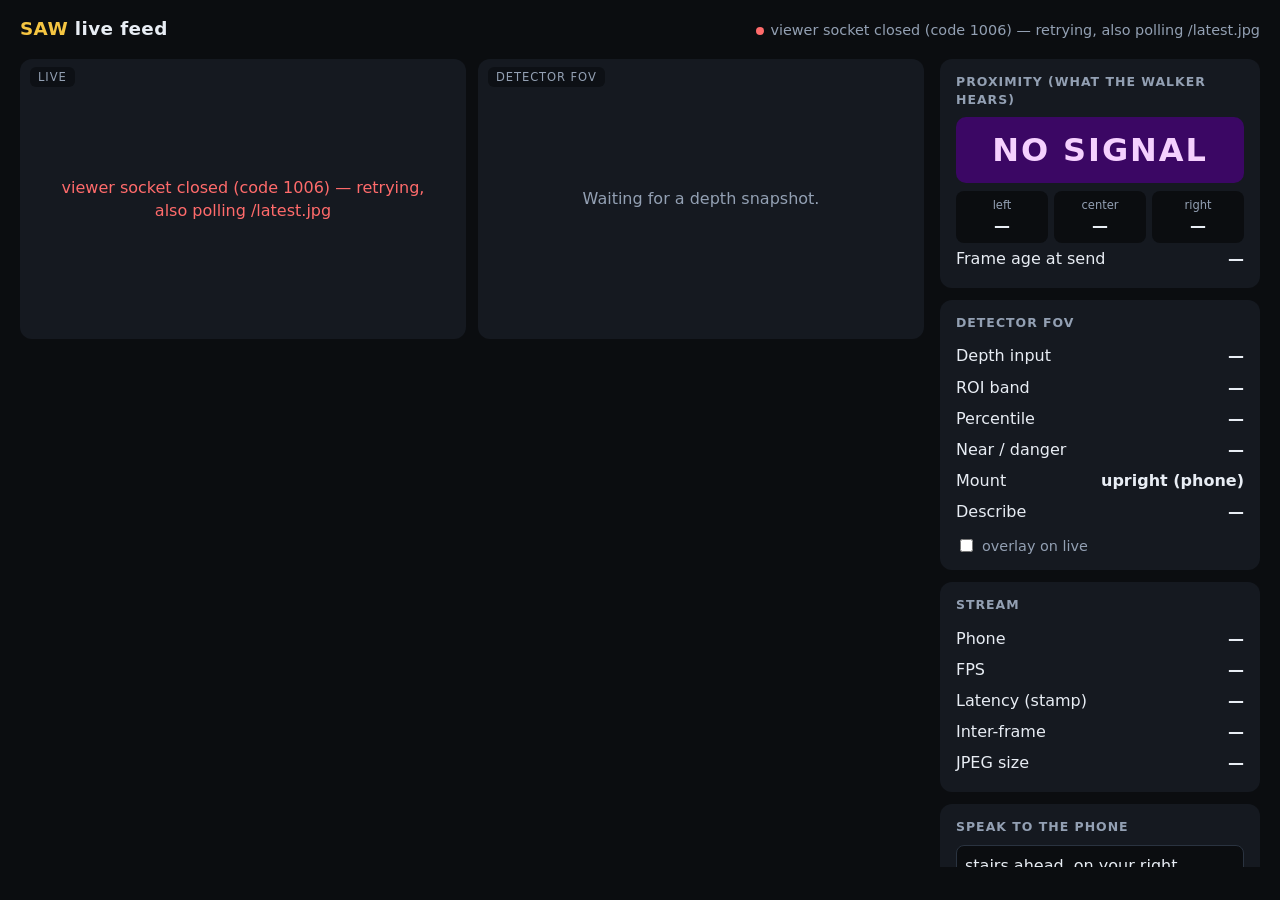
==== commit f17e52a3: "Fix debug signing, /say JSON 400s, and phone TTS confirmation. Sign debug APKs with the shared team " ====
--- a/server/static/index.html
+++ b/server/static/index.html
@@ -15,6 +15,7 @@
       --bad: #ff6b6b;
     }
     * { box-sizing: border-box; }
+    [hidden] { display: none !important; }
     html, body { margin: 0; height: 100%; background: var(--bg); color: var(--ink); font: 16px/1.45 ui-sans-serif, system-ui, sans-serif; }
     header { padding: 16px 20px 8px; display: flex; justify-content: space-between; align-items: baseline; gap: 12px; flex-wrap: wrap; }
     h1 { font-size: 1.15rem; margin: 0; letter-spacing: 0.02em; }
@@ -22,33 +23,48 @@
     .meta { color: var(--muted); font-size: 0.9rem; }
     main { display: grid; grid-template-columns: 1fr 320px; gap: 16px; padding: 8px 20px 20px; height: calc(100% - 64px); }
     @media (max-width: 800px) { main { grid-template-columns: 1fr; height: auto; } }
+    .feeds { display: grid; grid-template-columns: 1fr 1fr; gap: 12px; min-height: 0; }
+    .feeds.overlay { grid-template-columns: 1fr; }
+    @media (max-width: 1100px) { .feeds:not(.overlay) { grid-template-columns: 1fr; } }
     .stage { background: var(--panel); border-radius: 12px; display: flex; align-items: center; justify-content: center; overflow: hidden; min-height: 280px; position: relative; }
     .stage img { max-width: 100%; max-height: 100%; display: block; background: #000; }
+    .stage canvas { max-width: 100%; max-height: 100%; display: block; background: transparent; }
+    .stage .stack { position: relative; display: inline-block; max-width: 100%; max-height: 100%; }
+    .stage .stack img, .stage .stack canvas { max-width: 100%; max-height: 70vh; }
+    .stage .stack canvas { position: absolute; inset: 0; width: 100%; height: 100%; pointer-events: none; }
+    .feeds.overlay #fovStage { position: absolute; inset: 0; background: transparent; opacity: 0.55; pointer-events: none; }
+    .feeds.overlay { position: relative; }
+    .feeds.overlay #fovStage img { max-height: 70vh; }
+    .label { position: absolute; top: 8px; left: 10px; font-size: 0.72rem; letter-spacing: 0.08em; text-transform: uppercase; color: var(--muted); background: rgba(11,13,16,0.7); padding: 2px 8px; border-radius: 6px; }
     .empty { color: var(--muted); padding: 24px; text-align: center; }
-    aside { display: flex; flex-direction: column; gap: 12px; }
+    .empty.bad { color: var(--bad); }
+    aside { display: flex; flex-direction: column; gap: 12px; overflow: auto; }
     .card { background: var(--panel); border-radius: 12px; padding: 14px 16px; }
     .card h2 { margin: 0 0 8px; font-size: 0.78rem; text-transform: uppercase; letter-spacing: 0.08em; color: var(--muted); }
-    .stat { display: flex; justify-content: space-between; padding: 4px 0; }
-    .stat b { font-variant-numeric: tabular-nums; }
+    .stat { display: flex; justify-content: space-between; padding: 4px 0; gap: 12px; }
+    .stat b { font-variant-numeric: tabular-nums; text-align: right; }
     .dot { width: 8px; height: 8px; border-radius: 50%; display: inline-block; margin-right: 6px; background: var(--bad); }
     .dot.on { background: var(--good); }
     textarea, input, button { font: inherit; }
     textarea, select { width: 100%; background: #0b0d10; color: var(--ink); border: 1px solid #2a3340; border-radius: 8px; padding: 8px; }
     textarea { min-height: 72px; resize: vertical; }
     select { width: auto; }
-    .row { display: flex; gap: 8px; margin-top: 8px; align-items: center; }
+    .row { display: flex; gap: 8px; margin-top: 8px; align-items: center; flex-wrap: wrap; }
     button { background: var(--accent); color: #1a1400; border: 0; border-radius: 8px; padding: 8px 12px; font-weight: 700; cursor: pointer; }
     button.ghost { background: transparent; color: var(--ink); border: 1px solid #2a3340; }
     label.chk { color: var(--muted); font-size: 0.9rem; display: flex; gap: 6px; align-items: center; }
+    .prox { font-size: 2rem; font-weight: 800; text-align: center; border-radius: 10px; padding: 10px 0; background: #2a3340; letter-spacing: 0.06em; }
+    .prox.clear { background: #14532d; color: #bbf7d0; }
+    .prox.near { background: #854d0e; color: #fef08a; }
+    .prox.danger { background: #991b1b; color: #fff; }
+    .prox.lost { background: #3b0764; color: #f5d0fe; }
+    .sectors { display: grid; grid-template-columns: repeat(3, 1fr); gap: 6px; margin-top: 8px; text-align: center; font-variant-numeric: tabular-nums; }
+    .sectors div { background: #0b0d10; border-radius: 8px; padding: 6px 0; }
+    .sectors small { display: block; color: var(--muted); font-size: 0.72rem; }
     .log { font: 12px/1.4 ui-monospace, monospace; color: var(--muted); max-height: 160px; overflow: auto; white-space: pre-wrap; }
     .transcript { background: #f4f7fb; color: #111; border-radius: 8px; min-height: 96px; max-height: 180px; overflow: auto; padding: 8px; font-size: 0.95rem; }
     .transcript .partial { color: #6b7280; }
     .transcript .final { color: #111; font-weight: 650; }
-    .wall { font-size: 1.6rem; font-weight: 800; letter-spacing: 0.02em; padding: 10px 12px; border-radius: 8px; text-align: center; background: #222a35; color: var(--muted); }
-    .wall.clear { background: #12321f; color: var(--good); }
-    .wall.approaching { background: #3a2f0b; color: var(--accent); }
-    .wall.too_close { background: #4a1414; color: var(--bad); animation: pulse 0.6s ease-in-out infinite alternate; }
-    @keyframes pulse { from { opacity: 1; } to { opacity: 0.55; } }
   </style>
 </head>
 <body>
@@ -57,17 +73,45 @@
     <div class="meta"><span class="dot" id="dot"></span><span id="conn">connecting…</span></div>
   </header>
   <main>
-    <section class="stage" aria-label="Phone camera feed">
-      <div class="empty" id="empty">Waiting for frames from the phone.</div>
-      <img id="frame" alt="Latest frame from the phone camera" hidden />
-    </section>
+    <div>
+      <div class="feeds" id="feeds">
+        <section class="stage" aria-label="Phone camera feed" id="liveStage">
+          <div class="empty" id="empty">Waiting for frames from the phone.</div>
+          <div class="stack" id="liveStack" hidden>
+            <img id="frame" alt="Latest frame from the phone camera" />
+            <canvas id="roiCanvas" aria-hidden="true"></canvas>
+          </div>
+          <span class="label">Live</span>
+        </section>
+        <section class="stage" aria-label="Effective field of view" id="fovStage">
+          <div class="empty" id="fovEmpty">Waiting for a depth snapshot.</div>
+          <img id="fov" alt="Depth band the proximity detector uses" hidden />
+          <span class="label">Detector FoV</span>
+        </section>
+      </div>
+    </div>
     <aside>
       <div class="card">
-        <h2>Wall detector (Gemini Live)</h2>
-        <div class="wall" id="wallLevel" role="status" aria-live="assertive">OFF</div>
-        <div class="stat"><span>Confidence</span><b id="wallConf">—</b></div>
-        <div class="stat"><span>Seen</span><b id="wallNote">—</b></div>
-        <div class="stat"><span>Session</span><b id="wallConn">—</b></div>
+        <h2>Proximity (what the walker hears)</h2>
+        <div class="prox lost" id="prox" role="status" aria-live="polite">NO SIGNAL</div>
+        <div class="sectors">
+          <div><small>left</small><b id="secL">—</b></div>
+          <div><small>center</small><b id="secC">—</b></div>
+          <div><small>right</small><b id="secR">—</b></div>
+        </div>
+        <div class="stat"><span>Frame age at send</span><b id="proxAge">—</b></div>
+      </div>
+      <div class="card">
+        <h2>Detector FoV</h2>
+        <div class="stat"><span>Depth input</span><b id="fovSize">—</b></div>
+        <div class="stat"><span>ROI band</span><b id="fovRoi">—</b></div>
+        <div class="stat"><span>Percentile</span><b id="fovPct">—</b></div>
+        <div class="stat"><span>Near / danger</span><b id="fovThr">—</b></div>
+        <div class="stat"><span>Mount</span><b id="fovMount">upright (phone)</b></div>
+        <div class="stat"><span>Describe</span><b id="fovDescribe">—</b></div>
+        <div class="row">
+          <label class="chk"><input type="checkbox" id="overlayBox" /> overlay on live</label>
+        </div>
       </div>
       <div class="card">
         <h2>Stream</h2>
@@ -76,14 +120,6 @@
         <div class="stat"><span>Latency (stamp)</span><b id="lat">—</b></div>
         <div class="stat"><span>Inter-frame</span><b id="inter">—</b></div>
         <div class="stat"><span>JPEG size</span><b id="bytes">—</b></div>
-      </div>
-      <div class="card">
-        <h2>Ask (Gemini + Nimble)</h2>
-        <div class="row" style="margin-top:0">
-          <input id="askText" value="What is this?" aria-label="Question about the camera view" style="flex:1; background:#0b0d10; color:var(--ink); border:1px solid #2a3340; border-radius:8px; padding:8px;" />
-          <button type="button" id="askBtn">Ask</button>
-        </div>
-        <div class="log" id="askLog" style="margin-top:8px; color:var(--ink)">Speak a question on the phone (Listen on) or type one here.</div>
       </div>
       <div class="card">
         <h2>Speak to the phone</h2>
@@ -117,71 +153,132 @@
     </aside>
   </main>
   <script>
-    const proto = location.protocol === "https:" ? "wss" : "ws";
-    const ws = new WebSocket(`${proto}://${location.host}/v1/viewer`);
-    ws.binaryType = "arraybuffer";
-
     const $ = (id) => document.getElementById(id);
     const logEl = $("log");
     function log(line) {
       const t = new Date().toLocaleTimeString();
       logEl.textContent = `[${t}] ${line}\n` + logEl.textContent;
     }
-
-    ws.addEventListener("open", () => {
-      $("dot").classList.add("on");
-      $("conn").textContent = "viewer connected";
-      log("viewer socket open");
-    });
-    ws.addEventListener("close", () => {
-      $("dot").classList.remove("on");
-      $("conn").textContent = "viewer disconnected — reload to retry";
-      log("viewer socket closed");
-    });
-    ws.addEventListener("error", () => log("viewer socket error"));
-
-    let url = null;
-    ws.addEventListener("message", (ev) => {
-      if (ev.data instanceof ArrayBuffer) {
-        const bytes = new Uint8Array(ev.data);
-        if (bytes.byteLength < 20) return;
-        const payloadLen = new DataView(ev.data).getUint32(16);
-        const jpeg = bytes.subarray(20, 20 + payloadLen);
-        const blob = new Blob([jpeg], { type: "image/jpeg" });
-        if (url) URL.revokeObjectURL(url);
-        url = URL.createObjectURL(blob);
-        $("frame").src = url;
-        $("frame").hidden = false;
-        $("empty").hidden = true;
-        return;
-      }
+    function showStatus(text, ok) {
+      $("conn").textContent = text;
+      $("dot").classList.toggle("on", !!ok);
+    }
+    function showSocketError(reason) {
+      showStatus(reason, false);
+      log(reason);
+      if ($("liveStack").hidden) {
+        $("empty").hidden = false;
+        $("empty").classList.add("bad");
+        $("empty").textContent = reason;
+      }
+    }
+
+    let frameUrl = null;
+    let lastWsFrame = 0;
+    let lastHttpTs = "";
+    let lastFovSeq = -1;
+    let fovMeta = null;
+    let ws = null;
+    let reconnectTimer = null;
+
+    function jpegFromBinary(buf) {
+      const bytes = buf instanceof Uint8Array ? buf : new Uint8Array(buf);
+      if (bytes.byteLength >= 2 && bytes[0] === 0xff && bytes[1] === 0xd8) return bytes;
+      if (bytes.byteLength < 20) return null;
+      if (bytes[0] !== 83 || bytes[1] !== 65 || bytes[2] !== 87 || bytes[3] !== 49) return null; // SAW1
+      const payloadLen = new DataView(bytes.buffer, bytes.byteOffset, bytes.byteLength).getUint32(16, false);
+      if (payloadLen < 1 || 20 + payloadLen > bytes.byteLength) return null;
+      return bytes.subarray(20, 20 + payloadLen);
+    }
+
+    function showFrame(jpeg) {
+      const blob = jpeg instanceof Blob ? jpeg : new Blob([jpeg], { type: "image/jpeg" });
+      if (frameUrl) URL.revokeObjectURL(frameUrl);
+      frameUrl = URL.createObjectURL(blob);
+      $("frame").src = frameUrl;
+      $("liveStack").hidden = false;
+      $("empty").hidden = true;
+      $("empty").classList.remove("bad");
+    }
+
+    function applyFovMeta(meta) {
+      if (!meta) return;
+      fovMeta = meta;
+      const h = meta.depth_height, w = meta.depth_width;
+      $("fovSize").textContent = (h && w) ? (h + "×" + w) : "—";
+      $("fovRoi").textContent = (typeof meta.roi_top === "number")
+        ? (meta.roi_top + "–" + meta.roi_bottom) : "—";
+      $("fovPct").textContent = (typeof meta.percentile === "number") ? ("p" + meta.percentile) : "—";
+      $("fovThr").textContent = (typeof meta.near_m === "number")
+        ? (meta.near_m + " / " + meta.danger_m + " m") : "—";
+      $("fovMount").textContent = meta.mount_note || "upright (phone)";
+      $("fovDescribe").textContent = meta.describe || "—";
+      if (meta.has_jpeg && typeof meta.seq === "number" && meta.seq !== lastFovSeq) {
+        lastFovSeq = meta.seq;
+        $("fov").src = "/fov.jpg?t=" + meta.seq;
+        $("fov").hidden = false;
+        $("fovEmpty").hidden = true;
+      } else if (!meta.has_jpeg) {
+        $("fov").removeAttribute("src");
+        $("fov").hidden = true;
+        $("fovEmpty").hidden = false;
+        $("fovEmpty").textContent = meta.model
+          ? "Waiting for a depth snapshot."
+          : "No depth model loaded — ROI band is drawn on the live frame.";
+      }
+      drawRoi();
+    }
+
+    function drawRoi() {
+      const img = $("frame");
+      const canvas = $("roiCanvas");
+      if (!fovMeta || !img.naturalWidth) return;
+      canvas.width = img.naturalWidth;
+      canvas.height = img.naturalHeight;
+      const ctx = canvas.getContext("2d");
+      ctx.clearRect(0, 0, canvas.width, canvas.height);
+      const y0 = canvas.height * (fovMeta.roi_top || 0);
+      const y1 = canvas.height * (fovMeta.roi_bottom || 1);
+      ctx.fillStyle = "rgba(11,13,16,0.45)";
+      ctx.fillRect(0, 0, canvas.width, y0);
+      ctx.fillRect(0, y1, canvas.width, canvas.height - y1);
+      ctx.strokeStyle = "#f5c542";
+      ctx.lineWidth = Math.max(2, canvas.width / 200);
+      ctx.strokeRect(1, y0, canvas.width - 2, Math.max(2, y1 - y0));
+      ctx.strokeStyle = "#e8edf4";
+      ctx.lineWidth = 1;
+      ctx.beginPath();
+      ctx.moveTo(canvas.width / 3, y0);
+      ctx.lineTo(canvas.width / 3, y1);
+      ctx.moveTo((canvas.width * 2) / 3, y0);
+      ctx.lineTo((canvas.width * 2) / 3, y1);
+      ctx.stroke();
+    }
+    $("frame").addEventListener("load", drawRoi);
+
+    function handleText(raw) {
       let obj;
-      try { obj = JSON.parse(ev.data); } catch { return; }
+      try { obj = JSON.parse(raw); } catch { return; }
       if (obj.type === "stats") {
         $("fps").textContent = obj.fps;
         $("lat").textContent = obj.latency_ms + " ms";
         $("inter").textContent = obj.inter_ms + " ms";
         $("bytes").textContent = obj.bytes + " B";
         $("phone").textContent = obj.phone_connected ? "connected" : "offline";
-      } else if (obj.type === "wall") {
-        const labels = { clear: "CLEAR", approaching: "APPROACHING", too_close: "TOO CLOSE" };
-        const el = $("wallLevel");
-        el.className = "wall " + (obj.level || "");
-        el.textContent = obj.level ? labels[obj.level] : (obj.connected ? "WAITING" : "OFFLINE");
-        $("wallConf").textContent = obj.confidence == null ? "—" : Math.round(obj.confidence * 100) + "%";
-        $("wallNote").textContent = obj.note || "—";
-        $("wallConn").textContent = obj.error ? ("error: " + obj.error) : (obj.connected ? obj.model : "reconnecting…");
-      } else if (obj.type === "assistant") {
-        const box = $("askLog");
-        if (obj.stage === "looking") box.textContent = "Q: " + obj.question + "\nLooking…";
-        else if (obj.stage === "answer") box.textContent = "Q: " + obj.question + "\nA: " + obj.answer + (obj.search_query ? "\nNimble search: " + obj.search_query + "…" : "");
-        else if (obj.stage === "more") box.textContent += "\nMore: " + obj.more + (obj.sources && obj.sources.length ? "\nSources: " + obj.sources.join(", ") : "");
-        else if (obj.stage === "error") box.textContent += "\nError: " + obj.error;
       } else if (obj.type === "say") {
         log("say" + (obj.urgent ? " (urgent)" : "") + ": " + obj.text);
+      } else if (obj.type === "tts_start") {
+        log("tts start" + (obj.text ? (": " + obj.text) : ""));
+      } else if (obj.type === "audio_event") {
+        log("tts " + (obj.event || "event") + (obj.text ? (": " + obj.text) : ""));
       } else if (obj.type === "hello_ack") {
         $("phone").textContent = obj.phone_connected ? "connected" : "offline";
         log("hello_ack proto=" + obj.proto);
+        if (obj.fov) applyFovMeta(obj.fov);
+      } else if (obj.type === "proximity") {
+        showProximity(obj);
+      } else if (obj.type === "fov") {
+        applyFovMeta(obj);
       } else if (obj.type === "mic") {
         log("mic chunk " + obj.bytes + " B");
       } else if (obj.type === "transcript") {
@@ -206,7 +303,108 @@
           pending.textContent = stamp + "  " + obj.text;
         }
       }
-    });
+    }
+
+    async function onWsMessage(ev) {
+      if (typeof ev.data === "string") {
+        handleText(ev.data);
+        return;
+      }
+      let buf = ev.data;
+      if (buf instanceof Blob) buf = await buf.arrayBuffer();
+      if (!(buf instanceof ArrayBuffer)) return;
+      const jpeg = jpegFromBinary(buf);
+      if (!jpeg) return;
+      lastWsFrame = performance.now();
+      showFrame(jpeg);
+    }
+
+    function viewerUrl() {
+      const proto = location.protocol === "https:" ? "wss" : "ws";
+      return proto + "://" + location.host + "/v1/viewer";
+    }
+
+    function connectViewer() {
+      const url = viewerUrl();
+      try {
+        ws = new WebSocket(url);
+      } catch (err) {
+        showSocketError("viewer socket failed to open: " + err + " (" + url + ")");
+        scheduleReconnect();
+        return;
+      }
+      ws.binaryType = "arraybuffer";
+      ws.addEventListener("open", () => {
+        showStatus("viewer connected", true);
+        $("empty").classList.remove("bad");
+        log("viewer socket open " + url);
+      });
+      ws.addEventListener("close", (ev) => {
+        const why = "viewer socket closed (code " + ev.code + (ev.reason ? " " + ev.reason : "") + ")";
+        showSocketError(why + " — retrying, also polling /latest.jpg");
+        scheduleReconnect();
+      });
+      ws.addEventListener("error", () => {
+        showSocketError("viewer socket error (" + url + ") — polling /latest.jpg");
+      });
+      ws.addEventListener("message", (ev) => { onWsMessage(ev).catch((e) => log(String(e))); });
+    }
+
+    function scheduleReconnect() {
+      if (reconnectTimer) return;
+      reconnectTimer = setTimeout(() => {
+        reconnectTimer = null;
+        connectViewer();
+      }, 1500);
+    }
+
+    async function pollLatest() {
+      if (lastWsFrame && performance.now() - lastWsFrame < 500) return;
+      try {
+        const r = await fetch("/latest.jpg", { cache: "no-store" });
+        if (!r.ok) return;
+        const blob = await r.blob();
+        if (!blob.size) return;
+        const ts = r.headers.get("X-Capture-Ts") || String(blob.size);
+        if (ts === lastHttpTs && !$("liveStack").hidden) return;
+        lastHttpTs = ts;
+        showFrame(blob);
+      } catch (err) {
+        log("latest.jpg poll failed: " + err);
+      }
+    }
+
+    async function pollFov() {
+      if (ws && ws.readyState === WebSocket.OPEN && lastFovSeq >= 0) return;
+      try {
+        const r = await fetch("/fov.json", { cache: "no-store" });
+        if (r.ok) applyFovMeta(await r.json());
+      } catch (err) {
+        log("fov.json poll failed: " + err);
+      }
+    }
+
+    // Mirrors the phone watchdog: no heartbeat for 1 s means the walker hears "sensor lost".
+    let lastProx = 0;
+    function showProximity(p) {
+      lastProx = performance.now();
+      const el = $("prox");
+      const known = p.state === "ok" && ["clear", "near", "danger"].includes(p.level);
+      el.className = "prox " + (known ? p.level : "lost");
+      el.textContent = known ? p.level.toUpperCase() : "UNKNOWN";
+      const s = p.sectors_m || {};
+      const fmt = (v) => (typeof v === "number" ? v.toFixed(1) + " m" : "—");
+      $("secL").textContent = fmt(s.left);
+      $("secC").textContent = fmt(s.center);
+      $("secR").textContent = fmt(s.right);
+      $("proxAge").textContent = typeof p.age_ms === "number" ? p.age_ms + " ms" : "—";
+    }
+    setInterval(() => {
+      if (lastProx && performance.now() - lastProx > 1000) {
+        $("prox").className = "prox lost";
+        $("prox").textContent = "SENSOR LOST";
+      }
+    }, 200);
 
     async function sendSay(urgent) {
       const text = $("sayText").value;
@@ -219,18 +417,6 @@
       const j = await r.json();
       log(j.ok ? "posted say" : ("say failed: " + j.error));
     }
-    async function sendAsk() {
-      const question = $("askText").value;
-      const r = await fetch("/ask", {
-        method: "POST",
-        headers: { "content-type": "application/json" },
-        body: JSON.stringify({ question }),
-      });
-      const j = await r.json();
-      if (!j.ok) $("askLog").textContent = "Ask failed: " + j.error;
-    }
-    $("askBtn").onclick = sendAsk;
-    $("askText").addEventListener("keydown", (e) => { if (e.key === "Enter") sendAsk(); });
     $("sayBtn").onclick = () => sendSay(false);
     $("sayUrgent").onclick = () => sendSay(true);
     $("recallBtn").onclick = async () => {
@@ -244,6 +430,13 @@
       const j = await r.json();
       log(j.ok ? ("recall (" + j.backend + "): " + j.text) : ("recall failed: " + j.error));
     };
+    $("overlayBox").onchange = () => $("feeds").classList.toggle("overlay", $("overlayBox").checked);
+
+    pollLatest();
+    pollFov();
+    setInterval(pollLatest, 250);
+    setInterval(pollFov, 500);
+    connectViewer();
   </script>
 </body>
 </html>
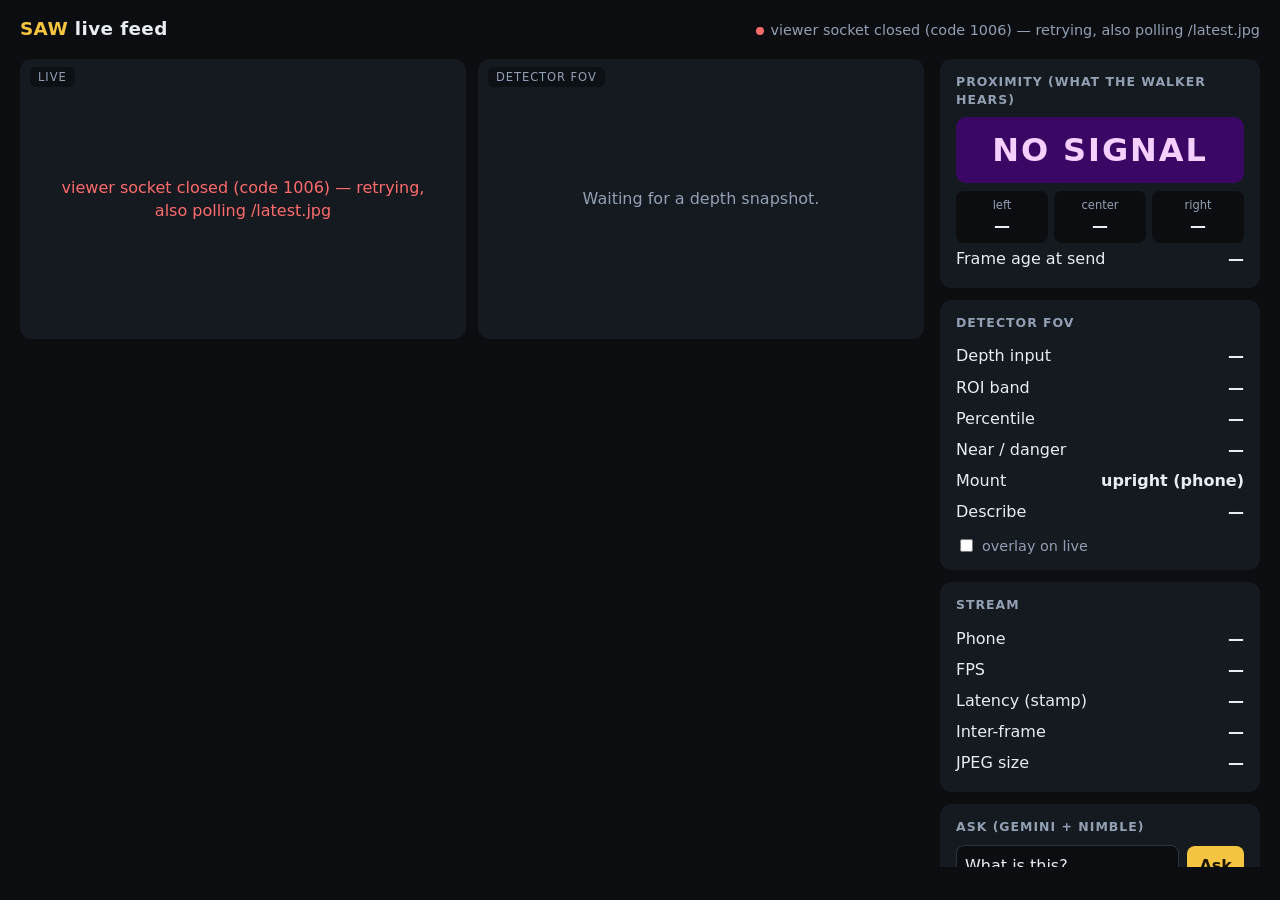
==== commit f145b65d: "Merge main: depth-model proximity, Gemini + Nimble for What is this" ====
--- a/server/static/index.html
+++ b/server/static/index.html
@@ -122,6 +122,14 @@
         <div class="stat"><span>JPEG size</span><b id="bytes">—</b></div>
       </div>
       <div class="card">
+        <h2>Ask (Gemini + Nimble)</h2>
+        <div class="row" style="margin-top:0">
+          <input id="askText" value="What is this?" aria-label="Question about the camera view" style="flex:1; background:#0b0d10; color:var(--ink); border:1px solid #2a3340; border-radius:8px; padding:8px;" />
+          <button type="button" id="askBtn">Ask</button>
+        </div>
+        <div class="log" id="askLog" style="margin-top:8px; color:var(--ink)">Speak a question on the phone (Listen on) or type one here.</div>
+      </div>
+      <div class="card">
         <h2>Speak to the phone</h2>
         <textarea id="sayText" placeholder="Something the phone should say">stairs ahead, on your right</textarea>
         <div class="row">
@@ -265,12 +273,14 @@
         $("inter").textContent = obj.inter_ms + " ms";
         $("bytes").textContent = obj.bytes + " B";
         $("phone").textContent = obj.phone_connected ? "connected" : "offline";
+      } else if (obj.type === "assistant") {
+        const box = $("askLog");
+        if (obj.stage === "looking") box.textContent = "Q: " + obj.question + "\nLooking…";
+        else if (obj.stage === "answer") box.textContent = "Q: " + obj.question + "\nA: " + obj.answer + (obj.search_query ? "\nNimble search: " + obj.search_query + "…" : "");
+        else if (obj.stage === "more") box.textContent += "\nMore: " + obj.more + (obj.sources && obj.sources.length ? "\nSources: " + obj.sources.join(", ") : "");
+        else if (obj.stage === "error") box.textContent += "\nError: " + obj.error;
       } else if (obj.type === "say") {
         log("say" + (obj.urgent ? " (urgent)" : "") + ": " + obj.text);
-      } else if (obj.type === "tts_start") {
-        log("tts start" + (obj.text ? (": " + obj.text) : ""));
-      } else if (obj.type === "audio_event") {
-        log("tts " + (obj.event || "event") + (obj.text ? (": " + obj.text) : ""));
       } else if (obj.type === "hello_ack") {
         $("phone").textContent = obj.phone_connected ? "connected" : "offline";
         log("hello_ack proto=" + obj.proto);
@@ -417,6 +427,18 @@
       const j = await r.json();
       log(j.ok ? "posted say" : ("say failed: " + j.error));
     }
+    async function sendAsk() {
+      const question = $("askText").value;
+      const r = await fetch("/ask", {
+        method: "POST",
+        headers: { "content-type": "application/json" },
+        body: JSON.stringify({ question }),
+      });
+      const j = await r.json();
+      if (!j.ok) $("askLog").textContent = "Ask failed: " + j.error;
+    }
+    $("askBtn").onclick = sendAsk;
+    $("askText").addEventListener("keydown", (e) => { if (e.key === "Enter") sendAsk(); });
     $("sayBtn").onclick = () => sendSay(false);
     $("sayUrgent").onclick = () => sendSay(true);
     $("recallBtn").onclick = async () => {
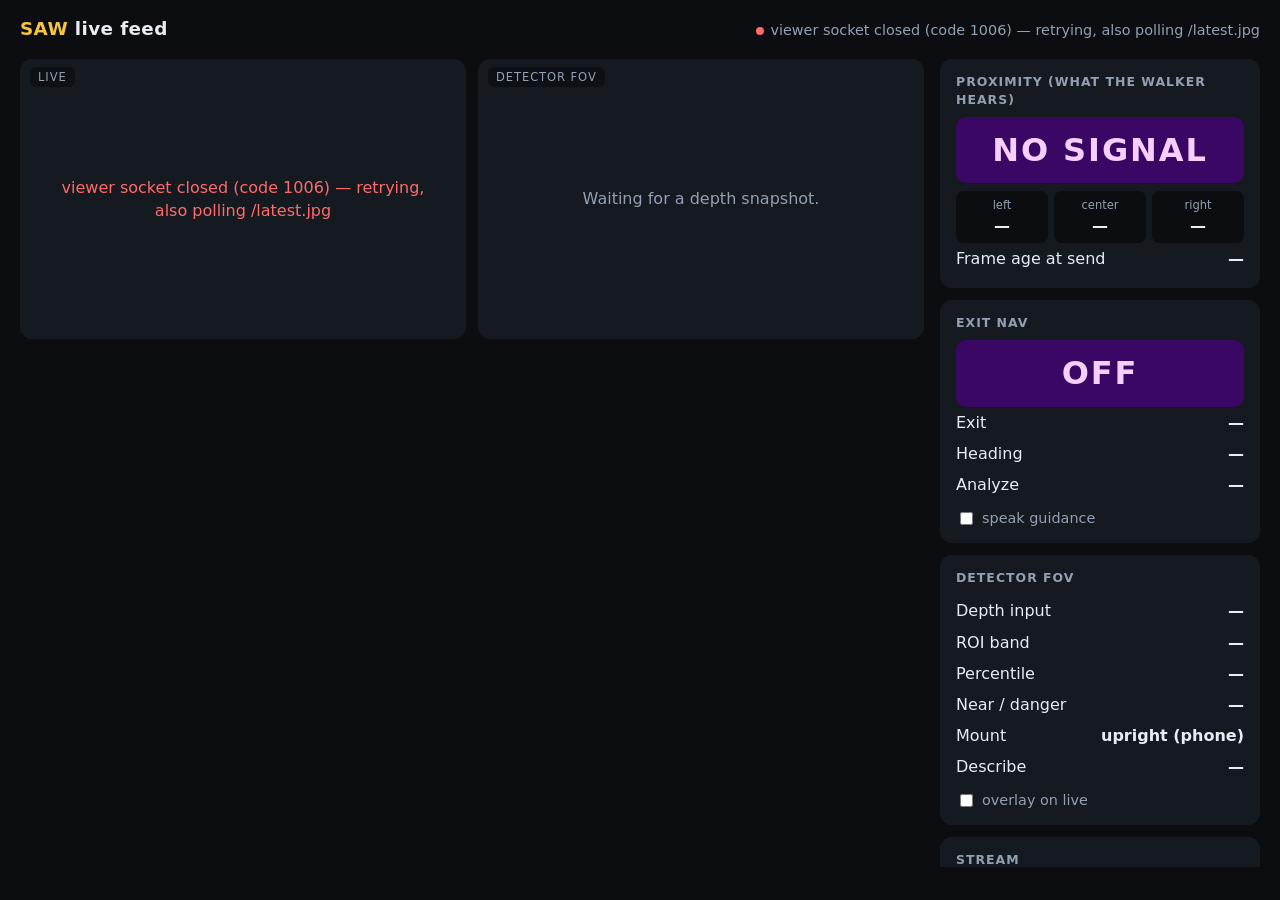
==== commit 2a14a98e: "feat(nav): spoken exit guidance behind SAW_NAV / POST /nav. Add an exit navigator (red-sign + door/w" ====
--- a/server/static/index.html
+++ b/server/static/index.html
@@ -102,6 +102,16 @@
         <div class="stat"><span>Frame age at send</span><b id="proxAge">—</b></div>
       </div>
       <div class="card">
+        <h2>Exit nav</h2>
+        <div class="prox lost" id="navState" role="status">OFF</div>
+        <div class="stat"><span>Exit</span><b id="navExit">—</b></div>
+        <div class="stat"><span>Heading</span><b id="navHead">—</b></div>
+        <div class="stat"><span>Analyze</span><b id="navMs">—</b></div>
+        <div class="row">
+          <label class="chk"><input type="checkbox" id="navBox" /> speak guidance</label>
+        </div>
+      </div>
+      <div class="card">
         <h2>Detector FoV</h2>
         <div class="stat"><span>Depth input</span><b id="fovSize">—</b></div>
         <div class="stat"><span>ROI band</span><b id="fovRoi">—</b></div>
@@ -186,6 +196,7 @@
     let lastHttpTs = "";
     let lastFovSeq = -1;
     let fovMeta = null;
+    let navMeta = null;
     let ws = null;
     let reconnectTimer = null;
 
@@ -261,6 +272,32 @@
       ctx.moveTo((canvas.width * 2) / 3, y0);
       ctx.lineTo((canvas.width * 2) / 3, y1);
       ctx.stroke();
+      drawNav(ctx, canvas.width, canvas.height);
+    }
+
+    function drawNav(ctx, w, h) {
+      if (!navMeta || !navMeta.enabled || !navMeta.boxes) return;
+      for (const b of navMeta.boxes) {
+        if (b.label === "heading") continue;
+        const color = b.label === "exit" ? "#f5c542" : (b.label === "door" ? "#93a0b3" : "#ff6b6b");
+        ctx.strokeStyle = color;
+        ctx.lineWidth = Math.max(2, w / 180);
+        ctx.strokeRect(b.x0 * w, b.y0 * h, (b.x1 - b.x0) * w, (b.y1 - b.y0) * h);
+        ctx.fillStyle = color;
+        ctx.font = Math.max(12, w / 42) + "px ui-sans-serif";
+        ctx.fillText(b.label || "", b.x0 * w + 4, Math.max(14, b.y0 * h - 4));
+      }
+      const head = navMeta.heading;
+      if (head && head !== "none") {
+        const x = head === "left" ? w * 0.18 : (head === "right" ? w * 0.82 : w * 0.5);
+        ctx.fillStyle = "#3dd68c";
+        ctx.beginPath();
+        ctx.moveTo(x, h * 0.78);
+        ctx.lineTo(x - 14, h * 0.88);
+        ctx.lineTo(x + 14, h * 0.88);
+        ctx.closePath();
+        ctx.fill();
+      }
     }
     $("frame").addEventListener("load", drawRoi);
 
@@ -281,6 +318,10 @@
         else if (obj.stage === "error") box.textContent += "\nError: " + obj.error;
       } else if (obj.type === "say") {
         log("say" + (obj.urgent ? " (urgent)" : "") + ": " + obj.text);
+      } else if (obj.type === "tts_start") {
+        log("tts start" + (obj.text ? (": " + obj.text) : ""));
+      } else if (obj.type === "audio_event") {
+        log("tts " + (obj.event || "event") + (obj.text ? (": " + obj.text) : ""));
       } else if (obj.type === "hello_ack") {
         $("phone").textContent = obj.phone_connected ? "connected" : "offline";
         log("hello_ack proto=" + obj.proto);
@@ -454,10 +495,56 @@
     };
     $("overlayBox").onchange = () => $("feeds").classList.toggle("overlay", $("overlayBox").checked);
 
+    function applyNav(n) {
+      if (!n) return;
+      navMeta = n;
+      $("navBox").checked = !!n.enabled;
+      const el = $("navState");
+      if (!n.enabled) {
+        el.className = "prox lost";
+        el.textContent = "OFF";
+      } else if (n.arrived) {
+        el.className = "prox clear";
+        el.textContent = "ARRIVED";
+      } else if (n.should_stop) {
+        el.className = "prox danger";
+        el.textContent = "STOP";
+      } else {
+        el.className = "prox near";
+        el.textContent = (n.exit_visible || "no").toUpperCase();
+      }
+      const vis = n.exit_visible || "no";
+      const bear = n.exit_bearing || "none";
+      $("navExit").textContent = vis === "no" ? vis : (vis + " · " + bear);
+      $("navHead").textContent = n.heading || "—";
+      $("navMs").textContent = (typeof n.latency_ms === "number") ? (n.latency_ms.toFixed(0) + " ms") : "—";
+      drawRoi();
+    }
+    async function pollNav() {
+      try {
+        const r = await fetch("/nav", { cache: "no-store" });
+        if (r.ok) applyNav(await r.json());
+      } catch (err) {
+        log("nav poll failed: " + err);
+      }
+    }
+    $("navBox").onchange = async () => {
+      const r = await fetch("/nav", {
+        method: "POST",
+        headers: { "content-type": "application/json" },
+        body: JSON.stringify({ enabled: $("navBox").checked }),
+      });
+      const j = await r.json();
+      applyNav(j);
+      log(j.enabled ? "nav on" : "nav off");
+    };
+
     pollLatest();
     pollFov();
+    pollNav();
     setInterval(pollLatest, 250);
     setInterval(pollFov, 500);
+    setInterval(pollNav, 250);
     connectViewer();
   </script>
 </body>
